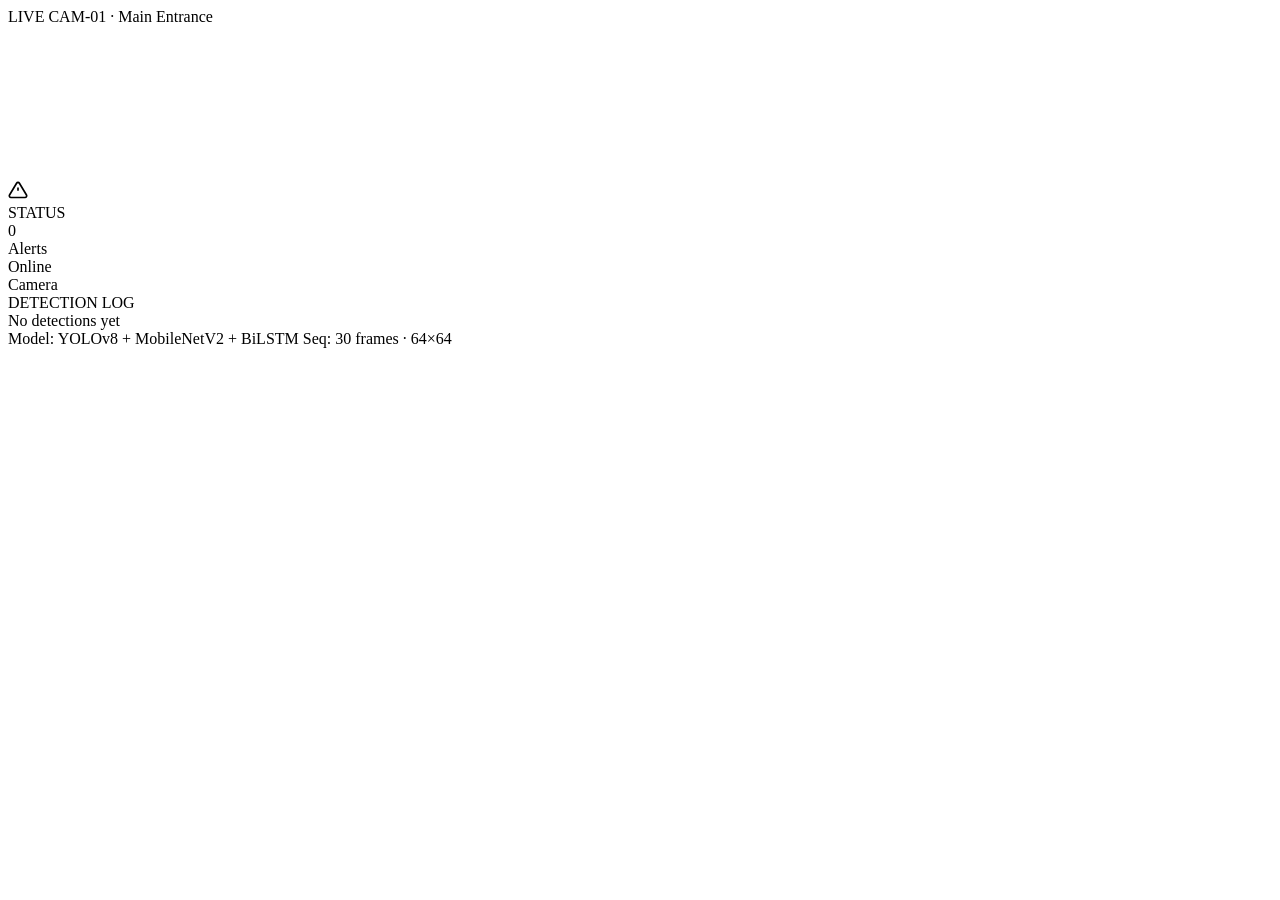
==== src/frontend/html/index.html @ 36823cc9 "frontend backend bağlantısı kuruldu, ilk video ile test edildi" ====
<!DOCTYPE html>
<html lang="en">
<head>
  <meta charset="UTF-8">
  <meta name="viewport" content="width=device-width, initial-scale=1.0">
  <title>Surveillance Detection System</title>
  <link rel="preconnect" href="https://fonts.googleapis.com">
  <link href="https://fonts.googleapis.com/css2?family=Share+Tech+Mono&family=Barlow:wght@300;400;500&display=swap" rel="stylesheet">
  <link rel="stylesheet" href="style.css">
</head>
<body>
  <div class="app">
    <header class="topbar">
      <div class="topbar-left">
        <div class="live-dot"></div>
        <span class="live-text">LIVE</span>
        <span class="cam-name">CAM-01 · Main Entrance</span>
      </div>
      <div class="topbar-right">
        <span id="live-date"></span>
        <span id="live-time"></span>
      </div>
    </header>

    <main class="body">
      <div class="feed" id="feed">
        <video id="videoPlayer" autoplay muted></video>
        <div class="scanline"></div>
        <div class="corner tl"></div>
        <div class="corner tr"></div>
        <div class="corner bl"></div>
        <div class="corner br"></div>
        <div class="detection-banner hidden" id="detectionBanner">
          <div class="banner-left">
            <svg width="20" height="20" viewBox="0 0 24 24" fill="none" stroke="currentColor" stroke-width="2">
              <path d="M10.29 3.86L1.82 18a2 2 0 001.71 3h16.94a2 2 0 001.71-3L13.71 3.86a2 2 0 00-3.42 0z"/>
              <line x1="12" y1="9" x2="12" y2="13"/>
              <line x1="12" y1="17" x2="12.01" y2="17"/>
            </svg>
            <div>
              <div class="banner-label" id="bannerLabel"></div>
              <div class="banner-sub" id="bannerSub"></div>
            </div>
          </div>
          <div class="conf-pill" id="confPill"></div>
        </div>
      </div>

      <aside class="sidebar">
        <div class="sidebar-block">
          <div class="block-title">STATUS</div>
          <div class="stat-grid">
            <div class="stat">
              <div class="stat-val red" id="alertCount">0</div>
              <div class="stat-label">Alerts</div>
            </div>
            <div class="stat">
              <div class="stat-val green">Online</div>
              <div class="stat-label">Camera</div>
            </div>
          </div>
        </div>
        <div class="sidebar-block" style="flex:1; overflow:hidden; display:flex; flex-direction:column;">
          <div class="block-title">DETECTION LOG</div>
          <div class="log" id="log">
            <div class="log-empty">No detections yet</div>
          </div>
        </div>
      </aside>
    </main>

    <footer class="bottombar">
      <span>Model: YOLOv8 + MobileNetV2 + BiLSTM</span>
      <span>Seq: 30 frames · 64×64</span>
    </footer>
  </div>
  <script src="script.js"></script>
</body>
</html>
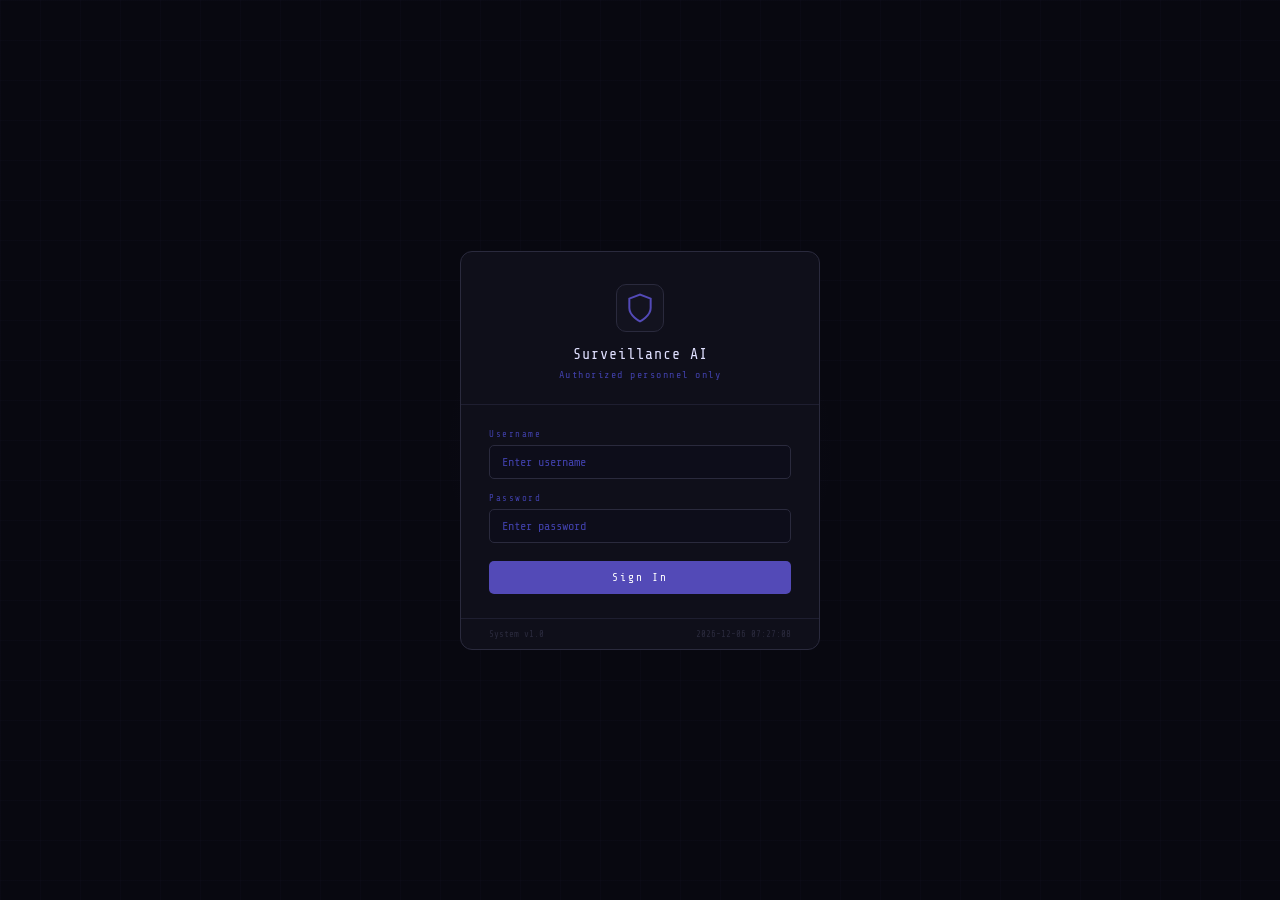
==== commit be8f5575: "login sayfası eklendi, video stream kuruldu, SQLite auth bağlandı" ====
--- a/src/frontend/html/index.html
+++ b/src/frontend/html/index.html
@@ -6,7 +6,7 @@
   <title>Surveillance Detection System</title>
   <link rel="preconnect" href="https://fonts.googleapis.com">
   <link href="https://fonts.googleapis.com/css2?family=Share+Tech+Mono&family=Barlow:wght@300;400;500&display=swap" rel="stylesheet">
-  <link rel="stylesheet" href="style.css">
+  <link rel="stylesheet" href="../css/style.css">
 </head>
 <body>
   <div class="app">
@@ -74,6 +74,6 @@
       <span>Seq: 30 frames · 64×64</span>
     </footer>
   </div>
-  <script src="script.js"></script>
+  <script src="../js/script.js"></script>
 </body>
 </html>
--- a/src/frontend/css/style.css
+++ b/src/frontend/css/style.css
@@ -0,0 +1,408 @@
+*, *::before, *::after { box-sizing: border-box; margin: 0; padding: 0; }
+
+:root {
+  --bg: #080810;
+  --surface: #0f0f1a;
+  --surface2: #13131f;
+  --border: #1e1e30;
+  --border2: #2a2a3d;
+  --text: #e0e0ff;
+  --muted: #4040aa;
+  --muted2: #6060aa;
+  --red: #E24B4A;
+  --red-bg: #A32D2D;
+  --red-light: #F7C1C1;
+  --amber: #BA7517;
+  --amber-bg: #854F0B;
+  --amber-light: #FAC775;
+  --green: #1D9E75;
+  --green-bg: #085041;
+  --green-light: #9FE1CB;
+  --font-mono: 'Share Tech Mono', monospace;
+  --font: 'Barlow', sans-serif;
+}
+body {
+    background: #080810;
+    color: var(--text);
+    font-family: var(--font);
+    font-size: 14px;
+    min-height: 100vh;
+    height: 100vh;
+    margin: 0;
+    padding: 0;
+    display: flex;
+    align-items: stretch;
+  }
+  
+  .app {
+    width: 100%;
+    background: var(--surface);
+    border: none;
+    border-radius: 0;
+    overflow: hidden;
+    display: flex;
+    flex-direction: column;
+    height: 100vh;
+  }
+  
+  .body {
+    display: grid;
+    grid-template-columns: 1fr 240px;
+    flex: 1;
+    overflow: hidden;
+    min-height: 0;
+  }
+  
+
+
+/* ── Topbar ── */
+.topbar {
+  background: #0d0d1a;
+  border-bottom: 0.5px solid var(--border);
+  padding: 10px 20px;
+  display: flex;
+  align-items: center;
+  justify-content: space-between;
+}
+
+.topbar-left {
+  display: flex;
+  align-items: center;
+  gap: 10px;
+}
+
+.live-dot {
+  width: 7px;
+  height: 7px;
+  background: var(--red);
+  border-radius: 50%;
+  animation: pulse 1.2s infinite;
+}
+
+@keyframes pulse {
+  0%, 100% { opacity: 1; }
+  50% { opacity: 0.2; }
+}
+
+.live-text {
+  font-family: var(--font-mono);
+  font-size: 11px;
+  color: var(--red);
+  letter-spacing: 2px;
+}
+
+.cam-name {
+  font-size: 12px;
+  color: var(--muted2);
+  padding-left: 10px;
+  border-left: 0.5px solid var(--border2);
+}
+
+.topbar-right {
+  font-family: var(--font-mono);
+  font-size: 12px;
+  color: var(--muted2);
+  display: flex;
+  gap: 12px;
+}
+
+/* ── Body ── */
+.body {
+  display: grid;
+  grid-template-columns: 1fr 240px;
+  min-height: 420px;
+}
+
+/* ── Feed ── */
+.feed {
+    position: relative;
+    background: #050508;
+    overflow: hidden;
+    border-right: 0.5px solid var(--border);
+    height: 100%;
+    min-height: 0;
+  }
+  
+  .feed video {
+    width: 100%;
+    height: 100%;
+    object-fit: cover;
+    opacity: 0.85;
+    position: absolute;
+    top: 0;
+    left: 0;
+  }
+
+.scanline {
+  position: absolute;
+  inset: 0;
+  background: repeating-linear-gradient(
+    0deg,
+    transparent,
+    transparent 2px,
+    rgba(0,0,0,0.08) 2px,
+    rgba(0,0,0,0.08) 4px
+  );
+  pointer-events: none;
+}
+
+.corner {
+  position: absolute;
+  width: 16px;
+  height: 16px;
+  border-color: var(--muted);
+  border-style: solid;
+  opacity: 0.5;
+}
+.corner.tl { top: 10px; left: 10px; border-width: 1px 0 0 1px; }
+.corner.tr { top: 10px; right: 10px; border-width: 1px 1px 0 0; }
+.corner.bl { bottom: 10px; left: 10px; border-width: 0 0 1px 1px; }
+.corner.br { bottom: 10px; right: 10px; border-width: 0 1px 1px 0; }
+
+/* ── Detection Banner ── */
+.detection-banner {
+  position: absolute;
+  bottom: 0;
+  left: 0;
+  right: 0;
+  background: var(--red-bg);
+  padding: 12px 16px;
+  display: flex;
+  align-items: center;
+  justify-content: space-between;
+  animation: slideUp 0.3s ease;
+}
+
+@keyframes slideUp {
+  from { transform: translateY(100%); }
+  to { transform: translateY(0); }
+}
+
+.detection-banner.vandalism { background: var(--amber-bg); }
+.detection-banner.normal { background: var(--green-bg); }
+
+.banner-left {
+  display: flex;
+  align-items: center;
+  gap: 10px;
+  color: var(--red-light);
+}
+
+.detection-banner.vandalism .banner-left { color: var(--amber-light); }
+.detection-banner.normal .banner-left { color: var(--green-light); }
+
+.banner-label {
+  font-size: 13px;
+  font-weight: 500;
+}
+
+.banner-sub {
+  font-size: 11px;
+  opacity: 0.7;
+  margin-top: 2px;
+  font-family: var(--font-mono);
+}
+
+.conf-pill {
+  background: rgba(0,0,0,0.3);
+  color: #fff;
+  font-size: 11px;
+  font-family: var(--font-mono);
+  padding: 4px 10px;
+  border-radius: 4px;
+}
+
+.hidden { display: none !important; }
+
+/* ── Sidebar ── */
+.sidebar {
+    background: var(--surface);
+    display: flex;
+    flex-direction: column;
+    overflow: hidden;
+    height: 100%;
+  }
+
+  .sidebar-block:last-child {
+    flex: 1;
+    overflow: hidden;
+    display: flex;
+    flex-direction: column;
+    min-height: 0;
+  }
+  
+  .log {
+    display: flex;
+    flex-direction: column;
+    gap: 5px;
+    overflow-y: auto;
+    flex: 1;
+    padding: 14px 16px;
+    min-height: 0;
+  }
+
+.block-title {
+  font-family: var(--font-mono);
+  font-size: 10px;
+  color: var(--muted);
+  letter-spacing: 1.5px;
+  margin-bottom: 10px;
+}
+
+.stat-grid {
+  display: grid;
+  grid-template-columns: 1fr 1fr;
+  gap: 8px;
+}
+
+.stat {
+  background: var(--surface2);
+  border-radius: 6px;
+  padding: 10px 12px;
+}
+
+.stat-val {
+  font-size: 18px;
+  font-weight: 500;
+  color: var(--text);
+  font-family: var(--font-mono);
+}
+
+.stat-val.red { color: var(--red); }
+.stat-val.green { color: var(--green); }
+
+.stat-label {
+  font-size: 10px;
+  color: var(--muted);
+  margin-top: 2px;
+}
+
+/* ── Log ── */
+.log {
+    display: flex;
+    flex-direction: column;
+    gap: 5px;
+    overflow-y: auto;
+    flex: 1;
+    padding: 14px 16px;
+    max-height: 300px;
+  }
+
+.log-item {
+  background: var(--surface2);
+  padding: 8px 10px;
+  border-left: 2px solid var(--red);
+}
+
+.log-item.vandalism { border-left-color: var(--amber); }
+.log-item.normal { border-left-color: var(--green); }
+
+.log-type {
+  font-size: 12px;
+  font-weight: 500;
+  color: var(--text);
+}
+
+.log-type.normal { color: var(--green); }
+
+.log-meta {
+  font-size: 10px;
+  color: var(--muted);
+  display: flex;
+  justify-content: space-between;
+  margin-top: 3px;
+  font-family: var(--font-mono);
+}
+
+.conf-bar {
+  height: 2px;
+  background: var(--border);
+  border-radius: 2px;
+  margin-top: 5px;
+}
+
+.conf-fill { height: 100%; border-radius: 2px; }
+
+/* ── Bottombar ── */
+.bottombar {
+  background: #0d0d1a;
+  border-top: 0.5px solid var(--border);
+  padding: 8px 20px;
+  display: flex;
+  justify-content: space-between;
+  font-family: var(--font-mono);
+  font-size: 10px;
+  color: var(--muted);
+}
+/* ── Drop Zone ── */
+.drop-zone {
+    position: absolute;
+    inset: 0;
+    display: flex;
+    flex-direction: column;
+    align-items: center;
+    justify-content: center;
+    gap: 10px;
+    cursor: pointer;
+    border: 1.5px dashed var(--border2);
+    transition: border-color 0.2s;
+  }
+  
+  .drop-zone:hover, .drop-zone.dragover {
+    border-color: var(--muted2);
+  }
+  
+  .drop-zone input[type="file"] {
+    position: absolute;
+    inset: 0;
+    opacity: 0;
+    cursor: pointer;
+  }
+  
+  .drop-icon {
+    color: var(--muted);
+  }
+  
+  .drop-text {
+    font-size: 14px;
+    color: var(--muted2);
+  }
+  
+  .drop-sub {
+    font-size: 11px;
+    color: var(--muted);
+    font-family: var(--font-mono);
+  }
+  
+  /* ── Analyzing ── */
+  .analyzing {
+    position: absolute;
+    top: 12px;
+    right: 12px;
+    background: rgba(13,13,20,0.9);
+    color: var(--muted2);
+    font-size: 11px;
+    font-family: var(--font-mono);
+    padding: 6px 12px;
+    border-radius: 4px;
+    display: flex;
+    align-items: center;
+    gap: 8px;
+  }
+  
+  .analyzing-dot {
+    width: 6px;
+    height: 6px;
+    background: var(--amber);
+    border-radius: 50%;
+    animation: pulse 0.8s infinite;
+  }
+  
+  /* ── Log empty ── */
+  .log-empty {
+    font-size: 11px;
+    color: var(--muted);
+    font-family: var(--font-mono);
+    text-align: center;
+    padding: 20px 0;
+  }
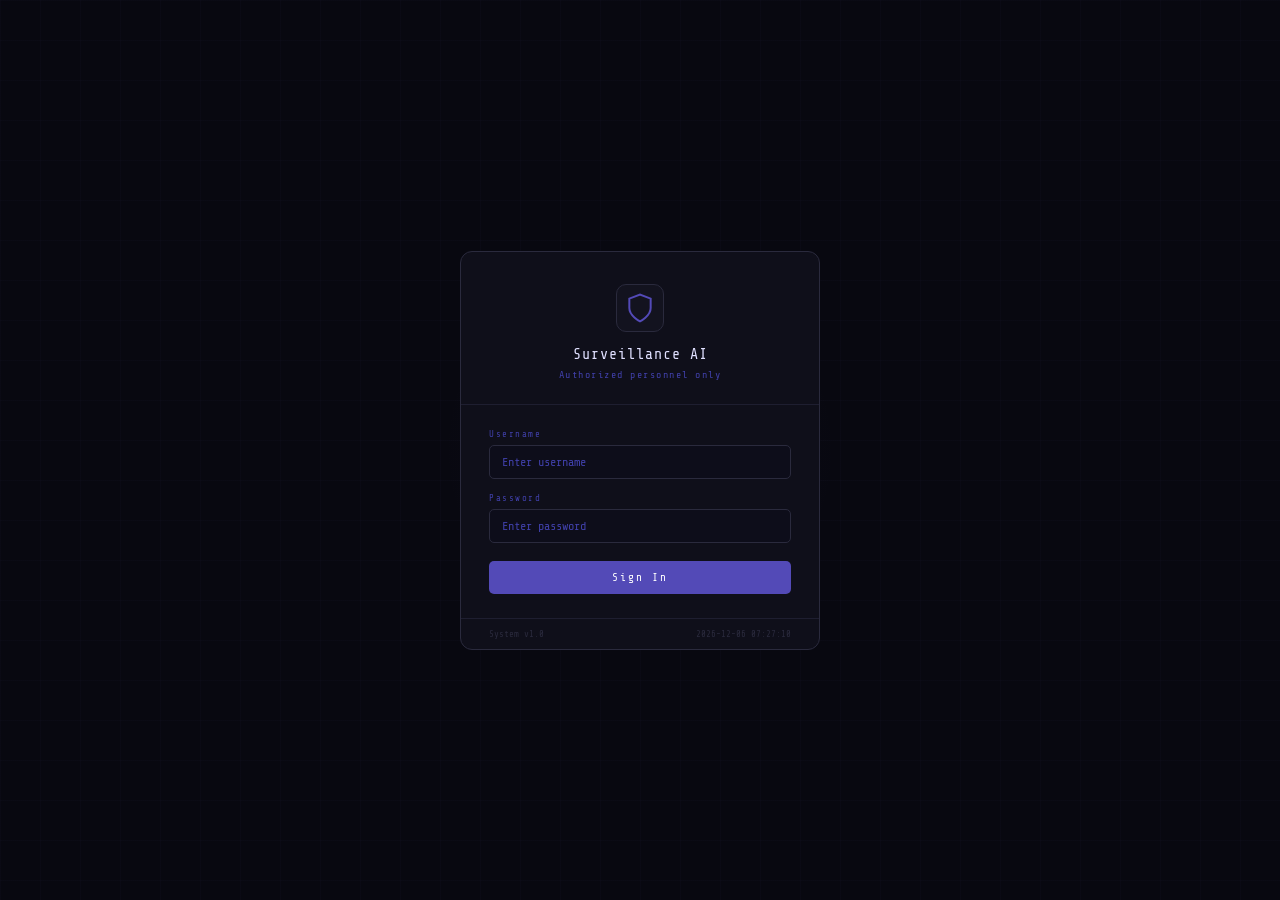
==== commit cc247e19: "demo: working surveillance system with BiLSTM model" ====
--- a/src/frontend/html/index.html
+++ b/src/frontend/html/index.html
@@ -1,79 +1,115 @@
-<!DOCTYPE html>
+<!doctype html>
 <html lang="en">
-<head>
-  <meta charset="UTF-8">
-  <meta name="viewport" content="width=device-width, initial-scale=1.0">
-  <title>Surveillance Detection System</title>
-  <link rel="preconnect" href="https://fonts.googleapis.com">
-  <link href="https://fonts.googleapis.com/css2?family=Share+Tech+Mono&family=Barlow:wght@300;400;500&display=swap" rel="stylesheet">
-  <link rel="stylesheet" href="../css/style.css">
-</head>
-<body>
-  <div class="app">
-    <header class="topbar">
-      <div class="topbar-left">
-        <div class="live-dot"></div>
-        <span class="live-text">LIVE</span>
-        <span class="cam-name">CAM-01 · Main Entrance</span>
-      </div>
-      <div class="topbar-right">
-        <span id="live-date"></span>
-        <span id="live-time"></span>
-      </div>
-    </header>
+  <head>
+    <meta charset="UTF-8" />
+    <meta name="viewport" content="width=device-width, initial-scale=1.0" />
+    <title>Surveillance Detection System</title>
+    <link rel="preconnect" href="https://fonts.googleapis.com" />
+    <link
+      href="https://fonts.googleapis.com/css2?family=Share+Tech+Mono&family=Barlow:wght@300;400;500&display=swap"
+      rel="stylesheet"
+    />
+    <link rel="stylesheet" href="../css/style.css" />
+  </head>
+  <body>
+    <div class="app">
+      <header class="topbar">
+        <div class="topbar-left">
+          <div class="live-dot"></div>
+          <span class="live-text">LIVE</span>
+          <span class="cam-name">CAM-01 · Main Entrance</span>
+        </div>
+        <div class="topbar-right">
+          <span id="live-date"></span>
+          <span id="live-time"></span>
+          <button
+            id="logoutBtn"
+            style="
+              margin-left: 16px;
+              background: transparent;
+              border: 1px solid #e24b4a;
+              color: #e24b4a;
+              padding: 4px 12px;
+              border-radius: 4px;
+              cursor: pointer;
+              font-size: 12px;
+              letter-spacing: 1px;
+            "
+          >
+            LOGOUT
+          </button>
+        </div>
+      </header>
 
-    <main class="body">
-      <div class="feed" id="feed">
-        <video id="videoPlayer" autoplay muted></video>
-        <div class="scanline"></div>
-        <div class="corner tl"></div>
-        <div class="corner tr"></div>
-        <div class="corner bl"></div>
-        <div class="corner br"></div>
-        <div class="detection-banner hidden" id="detectionBanner">
-          <div class="banner-left">
-            <svg width="20" height="20" viewBox="0 0 24 24" fill="none" stroke="currentColor" stroke-width="2">
-              <path d="M10.29 3.86L1.82 18a2 2 0 001.71 3h16.94a2 2 0 001.71-3L13.71 3.86a2 2 0 00-3.42 0z"/>
-              <line x1="12" y1="9" x2="12" y2="13"/>
-              <line x1="12" y1="17" x2="12.01" y2="17"/>
-            </svg>
-            <div>
-              <div class="banner-label" id="bannerLabel"></div>
-              <div class="banner-sub" id="bannerSub"></div>
+      <main class="body">
+        <div class="feed" id="feed">
+          <video id="videoPlayer" autoplay muted></video>
+          <div class="scanline"></div>
+          <div class="corner tl"></div>
+          <div class="corner tr"></div>
+          <div class="corner bl"></div>
+          <div class="corner br"></div>
+          <div class="detection-banner hidden" id="detectionBanner">
+            <div class="banner-left">
+              <svg
+                width="20"
+                height="20"
+                viewBox="0 0 24 24"
+                fill="none"
+                stroke="currentColor"
+                stroke-width="2"
+              >
+                <path
+                  d="M10.29 3.86L1.82 18a2 2 0 001.71 3h16.94a2 2 0 001.71-3L13.71 3.86a2 2 0 00-3.42 0z"
+                />
+                <line x1="12" y1="9" x2="12" y2="13" />
+                <line x1="12" y1="17" x2="12.01" y2="17" />
+              </svg>
+              <div>
+                <div class="banner-label" id="bannerLabel"></div>
+                <div class="banner-sub" id="bannerSub"></div>
+              </div>
+            </div>
+            <div class="conf-pill" id="confPill"></div>
+          </div>
+        </div>
+
+        <aside class="sidebar">
+          <div class="sidebar-block">
+            <div class="block-title">STATUS</div>
+            <div class="stat-grid">
+              <div class="stat">
+                <div class="stat-val red" id="alertCount">0</div>
+                <div class="stat-label">Alerts</div>
+              </div>
+              <div class="stat">
+                <div class="stat-val green">Online</div>
+                <div class="stat-label">Camera</div>
+              </div>
             </div>
           </div>
-          <div class="conf-pill" id="confPill"></div>
-        </div>
-      </div>
-
-      <aside class="sidebar">
-        <div class="sidebar-block">
-          <div class="block-title">STATUS</div>
-          <div class="stat-grid">
-            <div class="stat">
-              <div class="stat-val red" id="alertCount">0</div>
-              <div class="stat-label">Alerts</div>
-            </div>
-            <div class="stat">
-              <div class="stat-val green">Online</div>
-              <div class="stat-label">Camera</div>
+          <div
+            class="sidebar-block"
+            style="
+              flex: 1;
+              overflow: hidden;
+              display: flex;
+              flex-direction: column;
+            "
+          >
+            <div class="block-title">DETECTION LOG</div>
+            <div class="log" id="log">
+              <div class="log-empty">No detections yet</div>
             </div>
           </div>
-        </div>
-        <div class="sidebar-block" style="flex:1; overflow:hidden; display:flex; flex-direction:column;">
-          <div class="block-title">DETECTION LOG</div>
-          <div class="log" id="log">
-            <div class="log-empty">No detections yet</div>
-          </div>
-        </div>
-      </aside>
-    </main>
+        </aside>
+      </main>
 
-    <footer class="bottombar">
-      <span>Model: YOLOv8 + MobileNetV2 + BiLSTM</span>
-      <span>Seq: 30 frames · 64×64</span>
-    </footer>
-  </div>
-  <script src="../js/script.js"></script>
-</body>
-</html>+      <footer class="bottombar">
+        <span>Model: MobileNetV2 + BiLSTM</span>
+        <span>Seq: 30 frames · 64×64</span>
+      </footer>
+    </div>
+    <script src="../js/script.js"></script>
+  </body>
+</html>
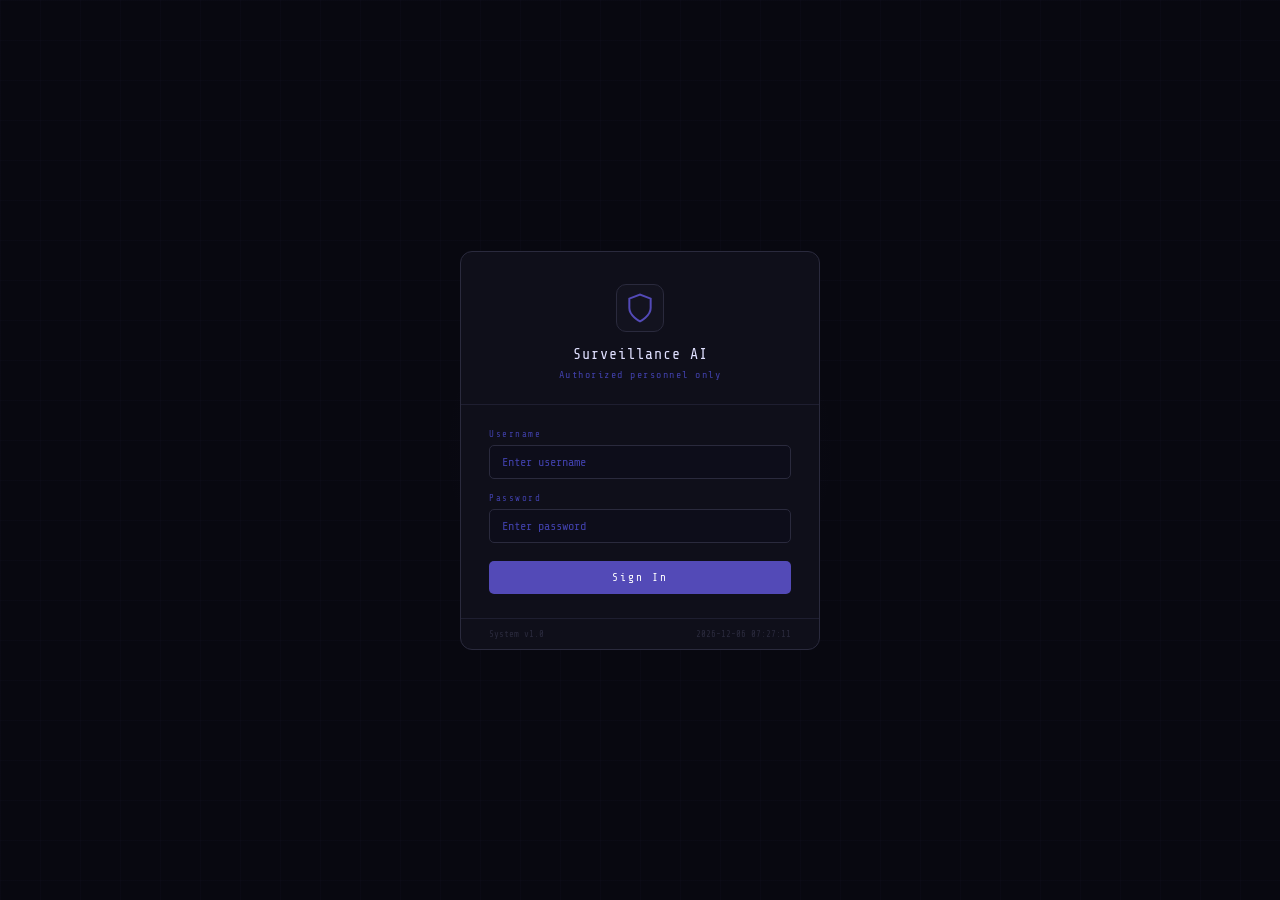
==== commit e6f3d06f: "video gecisi iyilestirme, siyah kare filtreleme, predict.py guncellendi" ====
--- a/src/frontend/html/index.html
+++ b/src/frontend/html/index.html
@@ -112,4 +112,4 @@
     </div>
     <script src="../js/script.js"></script>
   </body>
-</html>
+</html>
--- a/src/frontend/css/style.css
+++ b/src/frontend/css/style.css
@@ -21,39 +21,36 @@
   --font-mono: 'Share Tech Mono', monospace;
   --font: 'Barlow', sans-serif;
 }
+
 body {
-    background: #080810;
-    color: var(--text);
-    font-family: var(--font);
-    font-size: 14px;
-    min-height: 100vh;
-    height: 100vh;
-    margin: 0;
-    padding: 0;
-    display: flex;
-    align-items: stretch;
-  }
-  
-  .app {
-    width: 100%;
-    background: var(--surface);
-    border: none;
-    border-radius: 0;
-    overflow: hidden;
-    display: flex;
-    flex-direction: column;
-    height: 100vh;
-  }
-  
-  .body {
-    display: grid;
-    grid-template-columns: 1fr 240px;
-    flex: 1;
-    overflow: hidden;
-    min-height: 0;
-  }
-  
-
+  background: #080810;
+  color: var(--text);
+  font-family: var(--font);
+  font-size: 14px;
+  margin: 0;
+  padding: 0;
+  height: 100vh;
+  display: flex;
+  align-items: stretch;
+  overflow: hidden;
+}
+
+.app {
+  width: 100%;
+  background: var(--surface);
+  display: flex;
+  flex-direction: column;
+  height: 100vh;
+  overflow: hidden;
+}
+
+.body {
+  display: grid;
+  grid-template-columns: 1fr 240px;
+  flex: 1;
+  min-height: 0;
+  overflow: hidden;
+}
 
 /* ── Topbar ── */
 .topbar {
@@ -63,6 +60,7 @@
   display: flex;
   align-items: center;
   justify-content: space-between;
+  flex-shrink: 0;
 }
 
 .topbar-left {
@@ -106,32 +104,26 @@
   gap: 12px;
 }
 
-/* ── Body ── */
-.body {
-  display: grid;
-  grid-template-columns: 1fr 240px;
-  min-height: 420px;
-}
-
 /* ── Feed ── */
 .feed {
-    position: relative;
-    background: #050508;
-    overflow: hidden;
-    border-right: 0.5px solid var(--border);
-    height: 100%;
-    min-height: 0;
-  }
-  
-  .feed video {
-    width: 100%;
-    height: 100%;
-    object-fit: cover;
-    opacity: 0.85;
-    position: absolute;
-    top: 0;
-    left: 0;
-  }
+  position: relative;
+  background: #050508;
+  overflow: hidden;
+  border-right: 0.5px solid var(--border);
+  height: 100%;
+  min-height: 0;
+}
+
+.feed video {
+  width: 100%;
+  height: 100%;
+  object-fit: cover;
+  opacity: 0.85;
+  position: absolute;
+  top: 0;
+  left: 0;
+  transition: opacity 0.3s ease;
+}
 
 .scanline {
   position: absolute;
@@ -216,30 +208,29 @@
 
 /* ── Sidebar ── */
 .sidebar {
-    background: var(--surface);
-    display: flex;
-    flex-direction: column;
-    overflow: hidden;
-    height: 100%;
-  }
-
-  .sidebar-block:last-child {
-    flex: 1;
-    overflow: hidden;
-    display: flex;
-    flex-direction: column;
-    min-height: 0;
-  }
-  
-  .log {
-    display: flex;
-    flex-direction: column;
-    gap: 5px;
-    overflow-y: auto;
-    flex: 1;
-    padding: 14px 16px;
-    min-height: 0;
-  }
+  background: var(--surface);
+  display: flex;
+  flex-direction: column;
+  height: 100%;
+  min-height: 0;
+  overflow: hidden;
+}
+
+.sidebar-block {
+  padding: 14px 16px;
+  border-bottom: 0.5px solid var(--border);
+  flex-shrink: 0;
+}
+
+.sidebar-block:last-child {
+  flex: 1;
+  min-height: 0;
+  display: flex;
+  flex-direction: column;
+  overflow: hidden;
+  padding: 14px 0 0 0;
+  border-bottom: none;
+}
 
 .block-title {
   font-family: var(--font-mono);
@@ -247,6 +238,11 @@
   color: var(--muted);
   letter-spacing: 1.5px;
   margin-bottom: 10px;
+  padding: 0 16px;
+}
+
+.sidebar-block:first-child .block-title {
+  padding: 0;
 }
 
 .stat-grid {
@@ -279,19 +275,20 @@
 
 /* ── Log ── */
 .log {
-    display: flex;
-    flex-direction: column;
-    gap: 5px;
-    overflow-y: auto;
-    flex: 1;
-    padding: 14px 16px;
-    max-height: 300px;
-  }
+  display: flex;
+  flex-direction: column;
+  gap: 5px;
+  overflow-y: auto;
+  flex: 1;
+  min-height: 0;
+  padding: 0 16px 14px;
+}
 
 .log-item {
   background: var(--surface2);
   padding: 8px 10px;
   border-left: 2px solid var(--red);
+  flex-shrink: 0;
 }
 
 .log-item.vandalism { border-left-color: var(--amber); }
@@ -333,76 +330,14 @@
   font-family: var(--font-mono);
   font-size: 10px;
   color: var(--muted);
-}
-/* ── Drop Zone ── */
-.drop-zone {
-    position: absolute;
-    inset: 0;
-    display: flex;
-    flex-direction: column;
-    align-items: center;
-    justify-content: center;
-    gap: 10px;
-    cursor: pointer;
-    border: 1.5px dashed var(--border2);
-    transition: border-color 0.2s;
-  }
-  
-  .drop-zone:hover, .drop-zone.dragover {
-    border-color: var(--muted2);
-  }
-  
-  .drop-zone input[type="file"] {
-    position: absolute;
-    inset: 0;
-    opacity: 0;
-    cursor: pointer;
-  }
-  
-  .drop-icon {
-    color: var(--muted);
-  }
-  
-  .drop-text {
-    font-size: 14px;
-    color: var(--muted2);
-  }
-  
-  .drop-sub {
-    font-size: 11px;
-    color: var(--muted);
-    font-family: var(--font-mono);
-  }
-  
-  /* ── Analyzing ── */
-  .analyzing {
-    position: absolute;
-    top: 12px;
-    right: 12px;
-    background: rgba(13,13,20,0.9);
-    color: var(--muted2);
-    font-size: 11px;
-    font-family: var(--font-mono);
-    padding: 6px 12px;
-    border-radius: 4px;
-    display: flex;
-    align-items: center;
-    gap: 8px;
-  }
-  
-  .analyzing-dot {
-    width: 6px;
-    height: 6px;
-    background: var(--amber);
-    border-radius: 50%;
-    animation: pulse 0.8s infinite;
-  }
-  
-  /* ── Log empty ── */
-  .log-empty {
-    font-size: 11px;
-    color: var(--muted);
-    font-family: var(--font-mono);
-    text-align: center;
-    padding: 20px 0;
-  }+  flex-shrink: 0;
+}
+
+/* ── Log empty ── */
+.log-empty {
+  font-size: 11px;
+  color: var(--muted);
+  font-family: var(--font-mono);
+  text-align: center;
+  padding: 20px 0;
+}
